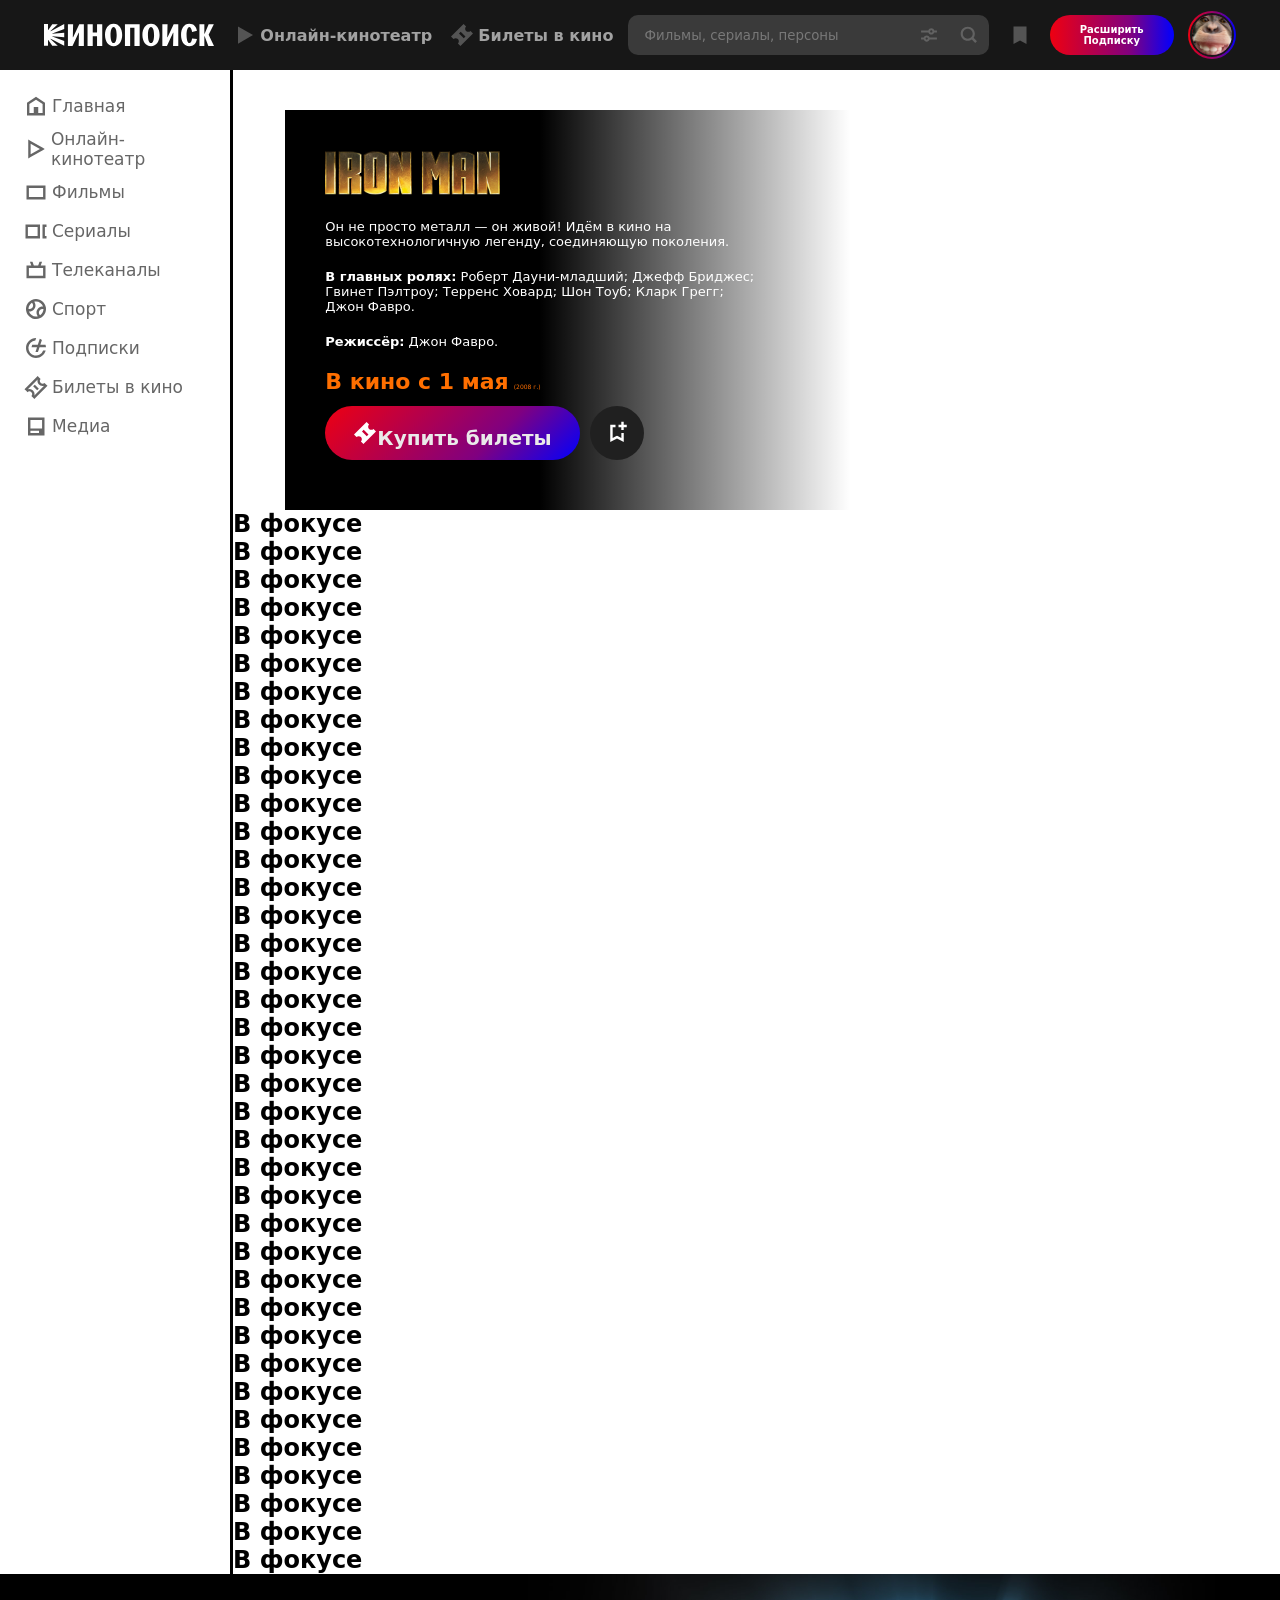
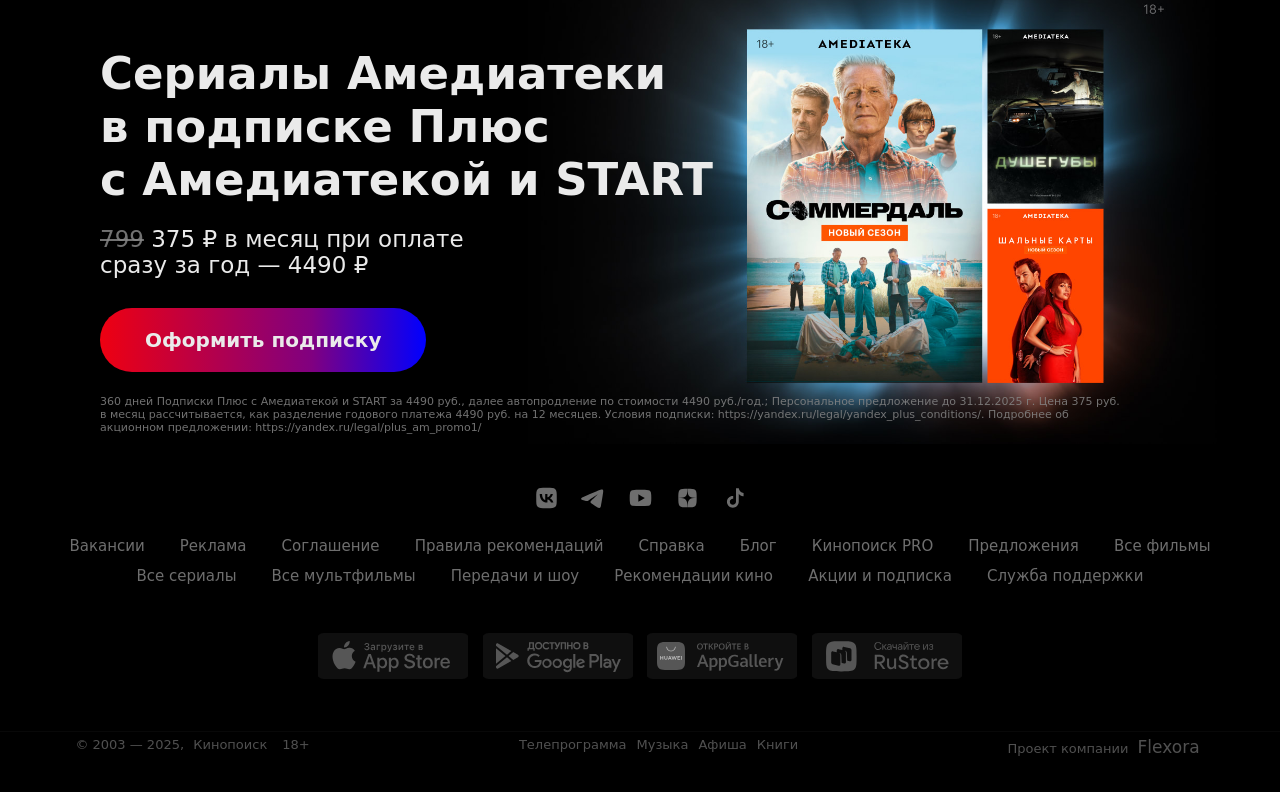
==== backend/static/index.html @ 656b6469 "Первый релиз" ====
<!DOCTYPE html>
<html lang="ru">
    <head>
        <meta charset="UTF-8">
        <link rel="stylesheet" href="../../frontend/css/h_style.css">
        <link rel="stylesheet" href="../../frontend/css/f_style.css">
        <link rel="stylesheet" href="../../frontend/css/m_style.css">
        <title>Flexora cinema</title>
    </head>
    <body>
        <div class="header">
            <header>
                <a href="player.html" class="h_btn"><img src="../../frontend/assets/logo_kino.svg" class="h_logo"></a>

                <a href="#" class="h_btn">
                    <div class="h_btn_img_ico" style=" --icon-path: url('../../frontend/assets/treug.svg')"></div> 

                    <b>Онлайн-кинотеатр</b>
                </a>
                <a href="#" class="h_btn">
                    <div class="h_btn_img_ico" style=" --icon-path: url('../../frontend/assets/bilet.svg')"></div> 
                    <b>Билеты в кино</b>
                </a>

                <div class="h_search">

                    <input type="text" class="h_search_input" placeholder="Фильмы, сериалы, персоны">

                    <div class="h_search_btn">
                        <a href="#" class="h_search_setting_btn"> <div class="h_btn_img_ico" style=" --icon-path: url('../../frontend/assets/settings_ico.svg')"></div> </a>
                        <button class="h_search_btn_btn"><div class="h_btn_img_ico" style=" --icon-path: url('../../frontend/assets/search_ico.svg')"></div> </button>
                    </div>

                </div>

                <a href="#" class="h_btn">
                    <div class="h_btn_img_ico" style=" --icon-path: url('../../frontend/assets/banner.svg')"></div> 
                </a>
                <a href="#" class="h_btn_sub" id="h_btn_sub">
                    <b>Расширить<br>
                    Подписку</b>
                </a>
                <a href="#" class="h_btn" id="h_btn_user">
                    <img src="../../frontend/assets/user_logo.jpg" class="h_btn_user_logo">
                </a>
            </header>
        </div>
        
        <main>
            <aside class="m_left_buttons">
                <a href="#" class="leftbutton"><div class="m_btn_img_ico" style=" --icon-path: url('../../frontend/assets/main/L_btn_1_ico.svg')"></div>Главная</a>
                <a href="#" class="leftbutton"><div class="m_btn_img_ico" style=" --icon-path: url('../../frontend/assets/main/L_btn_2_ico.svg')"></div>Онлайн-кинотеатр</a>
                <a href="#" class="leftbutton"><div class="m_btn_img_ico" style=" --icon-path: url('../../frontend/assets/main/L_btn_3_ico.svg')"></div>Фильмы</a>
                <a href="#" class="leftbutton"><div class="m_btn_img_ico" style=" --icon-path: url('../../frontend/assets/main/L_btn_4_ico.svg')"></div>Сериалы</a>
                <a href="#" class="leftbutton"><div class="m_btn_img_ico" style=" --icon-path: url('../../frontend/assets/main/L_btn_5_ico.svg')"></div>Телеканалы</a>
                <a href="#" class="leftbutton"><div class="m_btn_img_ico" style=" --icon-path: url('../../frontend/assets/main/L_btn_6_ico.svg')"></div>Спорт</a>
                <a href="#" class="leftbutton"><div class="m_btn_img_ico" style=" --icon-path: url('../../frontend/assets/main/L_btn_7_ico.svg')"></div>Подписки</a>
                <a href="#" class="leftbutton"><div class="m_btn_img_ico" style=" --icon-path: url('../../frontend/assets/main/L_btn_8_ico.svg')"></div>Билеты в кино</a>
                <a href="#" class="leftbutton"><div class="m_btn_img_ico" style=" --icon-path: url('../../frontend/assets/main/L_btn_9_ico.svg')"></div>Медиа</a>
            </aside>
            <div class="main">
                <hr class="zaglushka">
                

                <div class="m_trailer_content">
                    <video class="video_bg" src="../../frontend/assets/main/video/Iron+Man+_+Железный+человек+1+(Трейлер).mp4" muted autoplay loop playsinline></video>
                    <div>
                        <img src="../../frontend/assets/main/жч_logo.png">
                        <p>Он не просто металл — он живой! Идём в кино на высокотехнологичную легенду, соединяющую поколения.</p>
                        <p><b>В главных ролях:</b> Роберт Дауни‑младший;
                            Джефф Бриджес;
                            Гвинет Пэлтроу;
                            Терренс Ховард;
                            Шон Тоуб;
                            Кларк Грегг;
                            Джон Фавро.</p>
                            <p><b>Режиссёр:</b> Джон Фавро.</p>
                        <div class="m_trailer_bottom_content">
                            <div>
                                <b>В кино с 1 мая</b>
                                <p>(2008 г.)</p>
                            </div>
                            <div>
                                <a href="#" class="m_btn_sub"><img src="../../frontend/assets/bilet.svg"><b>Купить билеты</b></a>
                                <a href="#" class="m_btn_favourites"><img src="../../frontend/assets/main/избранное.svg"></a>
                            </div>
                            
                        </div>
                    </div>
                </div>
                <h2>В фокусе</h2>
                <h2>В фокусе</h2>

                <h2>В фокусе</h2>
                <h2>В фокусе</h2>
                <h2>В фокусе</h2>
                <h2>В фокусе</h2>
                <h2>В фокусе</h2>
                <h2>В фокусе</h2>
                <h2>В фокусе</h2>
                <h2>В фокусе</h2>

                <h2>В фокусе</h2>
                <h2>В фокусе</h2>
                <h2>В фокусе</h2>
                <h2>В фокусе</h2>
                <h2>В фокусе</h2>
                <h2>В фокусе</h2>
                <h2>В фокусе</h2>

                <h2>В фокусе</h2>
                <h2>В фокусе</h2>
                <h2>В фокусе</h2>
                <h2>В фокусе</h2>
                <h2>В фокусе</h2>
                <h2>В фокусе</h2>
                <h2>В фокусе</h2>

                <h2>В фокусе</h2>
                <h2>В фокусе</h2>


















                <h2>В фокусе</h2><h2>В фокусе</h2><h2>В фокусе</h2><h2>В фокусе</h2><h2>В фокусе</h2><h2>В фокусе</h2><h2>В фокусе</h2>
                <h2>В фокусе</h2>














                <h2>В фокусе</h2><h2>В фокусе</h2><h2>В фокусе</h2><h2>В фокусе</h2>
            </div>

        </main>
        <footer>
            <div class="f_poster">
                <div class="f_need_for_poster">
                    <div class="f_div_poster">
                        <h1>Сериалы&nbsp;Амедиатеки в&nbsp;подпиcке&nbsp;Плюс с&nbsp;Амедиатекой&nbsp;и&nbsp;START</h1>
                        <p><s>799</s> 375 ₽ в месяц при оплате сразу за год — 4490 ₽</p>
                    </div>
                    <a href="#" class="f_btn_sub" >
                        <b>Оформить подписку</b>
                    </a>
                </div>
                
                <img src="../../frontend/assets/f_image_main.jpg">
                <p>
                    360 дней Подписки Плюс с Амедиатекой и START за 4490 руб., далее автопродление по стоимости 4490 руб./год.; Персональное предложение до 31.12.2025 г. Цена 375 руб. в месяц рассчитывается, как разделение годового платежа 4490 руб. на 12 месяцев. Условия подписки: https://yandex.ru/legal/yandex_plus_conditions/. Подробнее об акционном предложении: https://yandex.ru/legal/plus_am_promo1/
                </p>
            </div>
            <div class="f_social_btns">
                <a href="#" class="f_social_btn"><div class="f_btn_img_ico" style=" --icon-path: url('../../frontend/assets/ico_vk.svg')"></div></a>
                <a href="#" class="f_social_btn"><div class="f_btn_img_ico" style=" --icon-path: url('../../frontend/assets/ico_tg.svg')"></div></a>
                <a href="#" class="f_social_btn"><div class="f_btn_img_ico" style=" --icon-path: url('../../frontend/assets/ico_yt.svg')"></div></a>
                <a href="#" class="f_social_btn"><div class="f_btn_img_ico" style=" --icon-path: url('../../frontend/assets/ico_dz.svg')"></div></a>
                <a href="#" class="f_social_btn"><div class="f_btn_img_ico" style=" --icon-path: url('../../frontend/assets/ico_tt.svg')"></div></a>
            </div>
            <div class="f_menu_btns">
                <a href="" class="f_menu_btn">Вакансии</a>
                <a href="" class="f_menu_btn">Реклама</a>
                <a href="" class="f_menu_btn">Соглашение</a>
                <a href="" class="f_menu_btn">Правила рекомендаций</a>
                <a href="" class="f_menu_btn">Справка</a>
                <a href="" class="f_menu_btn">Блог</a>
                <a href="" class="f_menu_btn">Кинопоиск PRO</a>
                <a href="" class="f_menu_btn">Предложения</a>
                <a href="" class="f_menu_btn">Все фильмы</a>
                <a href="" class="f_menu_btn">Все сериалы</a>
                <a href="" class="f_menu_btn">Все мультфильмы</a>
                <a href="" class="f_menu_btn">Передачи и шоу</a>
                <a href="" class="f_menu_btn">Рекомендации кино</a>
                <a href="" class="f_menu_btn">Акции и подписка</a>
                <a href="" class="f_menu_btn">Служба поддержки</a>
            </div>
            <div class="f_download_apps">
                <a href="" class="f_download_app"><div class="f_btn_app_ico" style=" --icon-path: url('../../frontend/assets/download_apps/appstore.svg')"></div></a>
                <a href="" class="f_download_app"><div class="f_btn_app_ico" style=" --icon-path: url('../../frontend/assets/download_apps/playmacket.svg')"></div></a>
                <a href="" class="f_download_app"><div class="f_btn_app_ico" style=" --icon-path: url('../../frontend/assets/download_apps/huawei.svg')"></div></a>
                <a href="" class="f_download_app"><div class="f_btn_app_ico" style=" --icon-path: url('../../frontend/assets/download_apps/rustore.svg')"></div></a>
            </div>

            <div class="f_down_text_info">
                <div class="f_text_info">
                    <p>© 2003 — 2025, <a href="#">Кинопоиск</a></p>
                    
                    <p>18+</p>
                </div>
                <div class="f_text_info">
                    <a href="#">Телепрограмма</a>
                    <a href="#">Музыка</a>
                    <a href="#">Афиша</a>
                    <a href="#">Книги</a>
                </div>
                <div class="f_text_info">
                    <p>Проект компании <a href="#" id="Flexora">Flexora</a></p>
                </div>
            </div>
        </footer>
        <script src="http://mihailmaximov.ru/projects/snow/snowfall2020.js"></script>
    </body>
</html>
---- frontend/css/h_style.css ----
* {
    margin: 0;
    padding: 0;
    font-family: system-ui, -apple-system, BlinkMacSystemFont, 'Segoe UI', Roboto, Oxygen, Ubuntu, Cantarell, 'Open Sans', 'Helvetica Neue', sans-serif;
}

.h_logo {
    width: 170px;
    height:fit-content;
}
.header {
    position: fixed;
    display: flex;
    width: 100%;
    background-color: rgb(23, 23, 23);
    justify-content: center;
    z-index: 10;
}
header {
    max-width: 1280px;
    display: flex;
    width: 100%;
    padding: 15px 37px;
    align-items: center;
    justify-content: space-around;
    height: 40px;
}

.h_btn {
    display: flex;
    color: rgba(255, 255, 255, .6);
    text-decoration: none;
    align-items: center;
    /* padding: 10px; */
    transition: all 0.3s ease;

}
.h_btn:hover {
    color: rgb(241, 241, 241);
}

.h_btn:focus {
    color: rgb(241, 241, 241);
}
.h_btn_img_ico {
    width: 20px;
    height: 20px;
    background-color: rgba(125, 125, 125, 0.6);
    mask-image: var(--icon-path);
    mask-size: auto;
    mask-repeat: no-repeat;
    mask-position: center;
    transition: all 0.3s ease;
    padding: 6px;
}
.h_btn_img_ico:hover {
    background-color: rgb(57, 57, 57);
}
.h_btn:hover .h_btn_img_ico{
    background-color: rgb(241, 241, 241);
}

#h_btn_sub {
    /* background-color: rgb(54, 54, 54); */
    background: linear-gradient(90deg,red -10%, purple 65%, blue );
    width: auto;
    height: 28px;
    border-radius: 1000px;
    padding: 6px 30px;
    text-align: center;
    font-size: 10px;
    /* margin: 0 10px 0 10px; */
}
.h_btn_sub {
    display: flex;
    color: rgb(255, 255, 255);;
    text-decoration: none;
    align-items: center;
    /* padding: 10px; */
    transition: all 0.03s ease-in-out;
}
.h_btn_sub:hover {
    transform: scale(1.05);
}
.h_btn_sub:focus {
    transform: scale(1.05);
}
.h_btn_user_logo {
    width: 40px;
    height: 40px;
    object-fit: cover;
    border-radius: 100%;
    border: 2.5px solid rgb(23, 23, 23);
    /* border-image: linear-gradient(to right, purple, blue ) 1; */
}
#h_btn_user {
    background-color: rgb(255, 255, 255);
    border-radius: 100px;
    border-radius: 100%;
    border: 2.5px dashed transparent;
    background: linear-gradient(90deg,red -10%, purple 65%, blue ) border-box;
    
}
.h_search {
    display: flex;
    background-color: rgb(58, 58, 58);
    border-radius: 10px;
    width: 30%;
    height: 40px;
    align-items: center;
    transition: all 0.3s ease;
}

.h_search_input {
    padding: 7px;
    border: none;
    outline: none;
    background: none;
    height: 20px;
    width: 100%;
    margin-left: 10px;
}

.h_search_input::placeholder {
    color: rgb(120, 120, 120);
    opacity: 1;
}

.h_search:hover {
    background-color: rgb(238, 238, 238);
}

.h_search:has(.h_search_input:focus){
    background-color: rgb(238, 238, 238);
}

.h_search_btn {
    display: flex;
    align-items: center;
}

.h_search_setting_btn {
    display: flex;
    align-items: center;
    padding: 4px;
}

.h_search_btn_btn {
    display: flex;
    align-items: center;
    background: none;
    border: none;
    padding: 4px;
    cursor: pointer;
}

/* header animation */
---- frontend/css/f_style.css ----
footer {
    background-color: black;
    max-width: 1280px;
    margin-left: auto;
    margin-right: auto;
}
.f_poster {
    display: flex;
    position: relative;
    color: rgb(234, 234, 234);
    margin-left: 100px;
    justify-content: flex-start;
    height: 500px;
}
.f_poster img {
    height: 470px;
    position: absolute;
    right: 0;
    top: 0;
}
.f_div_poster{
    z-index: 1;
    top: 50px;
    max-width: 400px;
}
.f_div_poster h1 {
    font-size: 45px;
}
.f_div_poster p {
    margin-top: 20px;
    font-size: 23px;
}
.f_btn_sub {
    line-height: 0%;
    z-index: 1;
    background: linear-gradient(90deg,red -10%, purple 65%, blue );
    padding: 32px 45px;
    color: rgb(234, 234, 234);
    text-decoration: none;
    border-radius: 500px;
    font-size: 20px;
    margin-top: 30px;
    width: fit-content;
    text-align: center;
    transition: all 0.2s ease;
}

.f_btn_sub:hover {
    scale: 1.05;
}

.f_need_for_poster {
    display: flex;
    flex-direction: column;
    height: 470px;
    justify-content: center;
}

.f_poster > p {
    position: absolute;
    bottom: 40px;
    color: rgba(135, 135, 135, 0.84);
    margin-right: 160px;
    font-size: 11px;
}

.f_div_poster p s {
     color: rgba(135, 135, 135, 0.84);
}
.f_social_btns {
    display: flex;
    justify-content: center;
}
.f_btn_img_ico {
    width: 35px;
    height: 35px;
    background-color: rgba(183, 183, 183, 0.6);
    mask-image: var(--icon-path);
    mask-size: 27px;
    mask-repeat: no-repeat;
    mask-position: center;
    transition: all 0.3s ease;
    padding: 6px;
}
.f_btn_img_ico:hover {
    background-color: rgba(255, 255, 255, 0.667);

}
.f_menu_btns {
    text-align: center;
    margin: 10px 4% 20px 4%;
}
.f_menu_btn {
    font-size: 15px;
    line-height: 30px;
    font-weight: 500;
    margin: 15px;
    padding-top: 10px;
    /* text-decoration: none; */
    text-decoration: wavy;
    color: rgba(183, 183, 183, 0.6);
    transition: all 0.3s ease;
}
.f_menu_btn:hover {
    color: rgba(255, 255, 255, 0.667);
}
.f_download_apps {
    display: flex;
    justify-content: center;
    padding: 20px 30px 50px 30px;
    border-bottom: 0.6px solid rgba(27, 27, 27, 0.315);
}

.f_download_app {
    margin: 0 0.6%;
}

.f_btn_app_ico {
    width: 150px;
    height: 50px;
    background-color: rgba(219, 219, 219, 0.881);
    mask-image: var(--icon-path);
    mask-size: auto;
    mask-repeat: no-repeat;
    mask-position: center;
    transition: all 0.3s ease;
}
.f_btn_app_ico:hover {
    background-color: rgb(255, 255, 255);
}
.f_down_text_info {
    display: flex;
    justify-content: space-between;
    padding: 0 5.5%;
    padding-bottom: 30px;
}
.f_text_info {
    display: flex;
}
.f_text_info p {
    font-weight: 500;
    font-size: 13px;
    color: rgba(255, 255, 255, 0.315);
    padding: 5px;
}
.f_text_info a {
    font-weight: 500;
    font-size: 13px;
    color: rgba(255, 255, 255, 0.315);
    text-decoration: none;
    padding: 5px;
}
.f_text_info a:hover {
    transition: all 0.3s ease;
    color: rgba(255, 255, 255, 0.667);
}
#Flexora {
    font-size: 17px;
}
---- frontend/css/m_style.css ----
main {
    padding-top: 70px;
    max-width: 1280px;
    margin-left: auto;
    margin-right: auto;
}
.main {
    border-left: solid 3px black;
    margin-left: 230px;
}
.m_left_buttons {
    display: flex;
    position: fixed;
    flex-direction: column;
    height: auto;
    padding: 20px;
    width: 190px;
}
.leftbutton{
    display: flex;
    align-items: center;
    justify-content: start;
    text-decoration: none;
    color: rgba(0, 0, 0, 0.6);
    font-weight: 500;
    font-size: 17px;
    padding-bottom: 7px;
    transition: all 0.3s ease;
}

.m_btn_img_ico {
    width: 20px;
    height: 20px;
    background-color: rgba(0, 0, 0, 0.6);
    mask-image: var(--icon-path);
    mask-size: auto;
    mask-repeat: no-repeat;
    mask-position: center;
    transition: all 0.3s ease;
    padding: 6px;
}
.leftbutton:hover .m_btn_img_ico {
    background-color: rgb(0, 0, 0);
}
.leftbutton:hover {
    
    color: rgb(0, 0, 0);
}

.m_trailer_content {
    position: relative;
    width: 90%;
    height: 400px;
    overflow: hidden;
    color: white;
    background: linear-gradient(90deg, black 27%, rgba(255, 255, 255, 0) 60%) border-box;
    margin: 40px auto 0 auto;
}

.zaglushka {
    background-color: rgba(255, 255, 196, 0);
    border: none;
}

.m_trailer_content > div > img {
    height: 45px;
    margin-bottom: 20px;
}

.m_trailer_content > div {
    margin: 40px 50% 40px 40px;
    text-wrap: inherit;
}

.m_trailer_content > div > p {
    margin-bottom: 20px;
    font-size: 13px;
    color: white;
}

.video_bg {
    position: absolute;
    top: -17.5%;
    right: -20%;
    height: 135%;
    z-index: -1;
}

.m_trailer_bottom_content > div {
    display: flex;
    align-items: end;
}

.m_trailer_bottom_content > div > b {
    color: rgb(255, 111, 0);
    font-size: 22px;
}

.m_trailer_bottom_content > div > p {
    color: rgb(255, 111, 0);
    font-size: 6px;
    margin: 0 0 4px 5px;
}

.m_btn_sub {
    line-height: 0%;
    z-index: 1;
    background: linear-gradient(135deg,red -10%, purple 65%, blue );
    padding: 15px 28px;
    color: rgb(234, 234, 234);
    text-decoration: none;
    border-radius: 500px;
    font-size: 20px;
    margin-top: 12px;
    width: fit-content;
    text-align: center;
    transition: all 0.2s ease;
    margin-right: 10px;
}

.m_btn_sub:hover {
    scale: 1.05;
    background: linear-gradient(135deg,rgb(225, 1, 1) -10%, rgb(98, 0, 98) 65%, rgb(0, 0, 225) );
}

.m_btn_favourites {
    line-height: 0%;
    z-index: 1;
    background-color: rgb(32, 32, 32);
    padding: 15px 15px;
    color: rgb(234, 234, 234);
    text-decoration: none;
    border-radius: 500px;
    font-size: 20px;
    margin-top: 12px;
    width: fit-content;
    text-align: center;
    transition: all 0.2s ease;
}

.m_btn_favourites:hover {
    scale: 1.05;
    background-color: rgb(50, 50, 50);
}
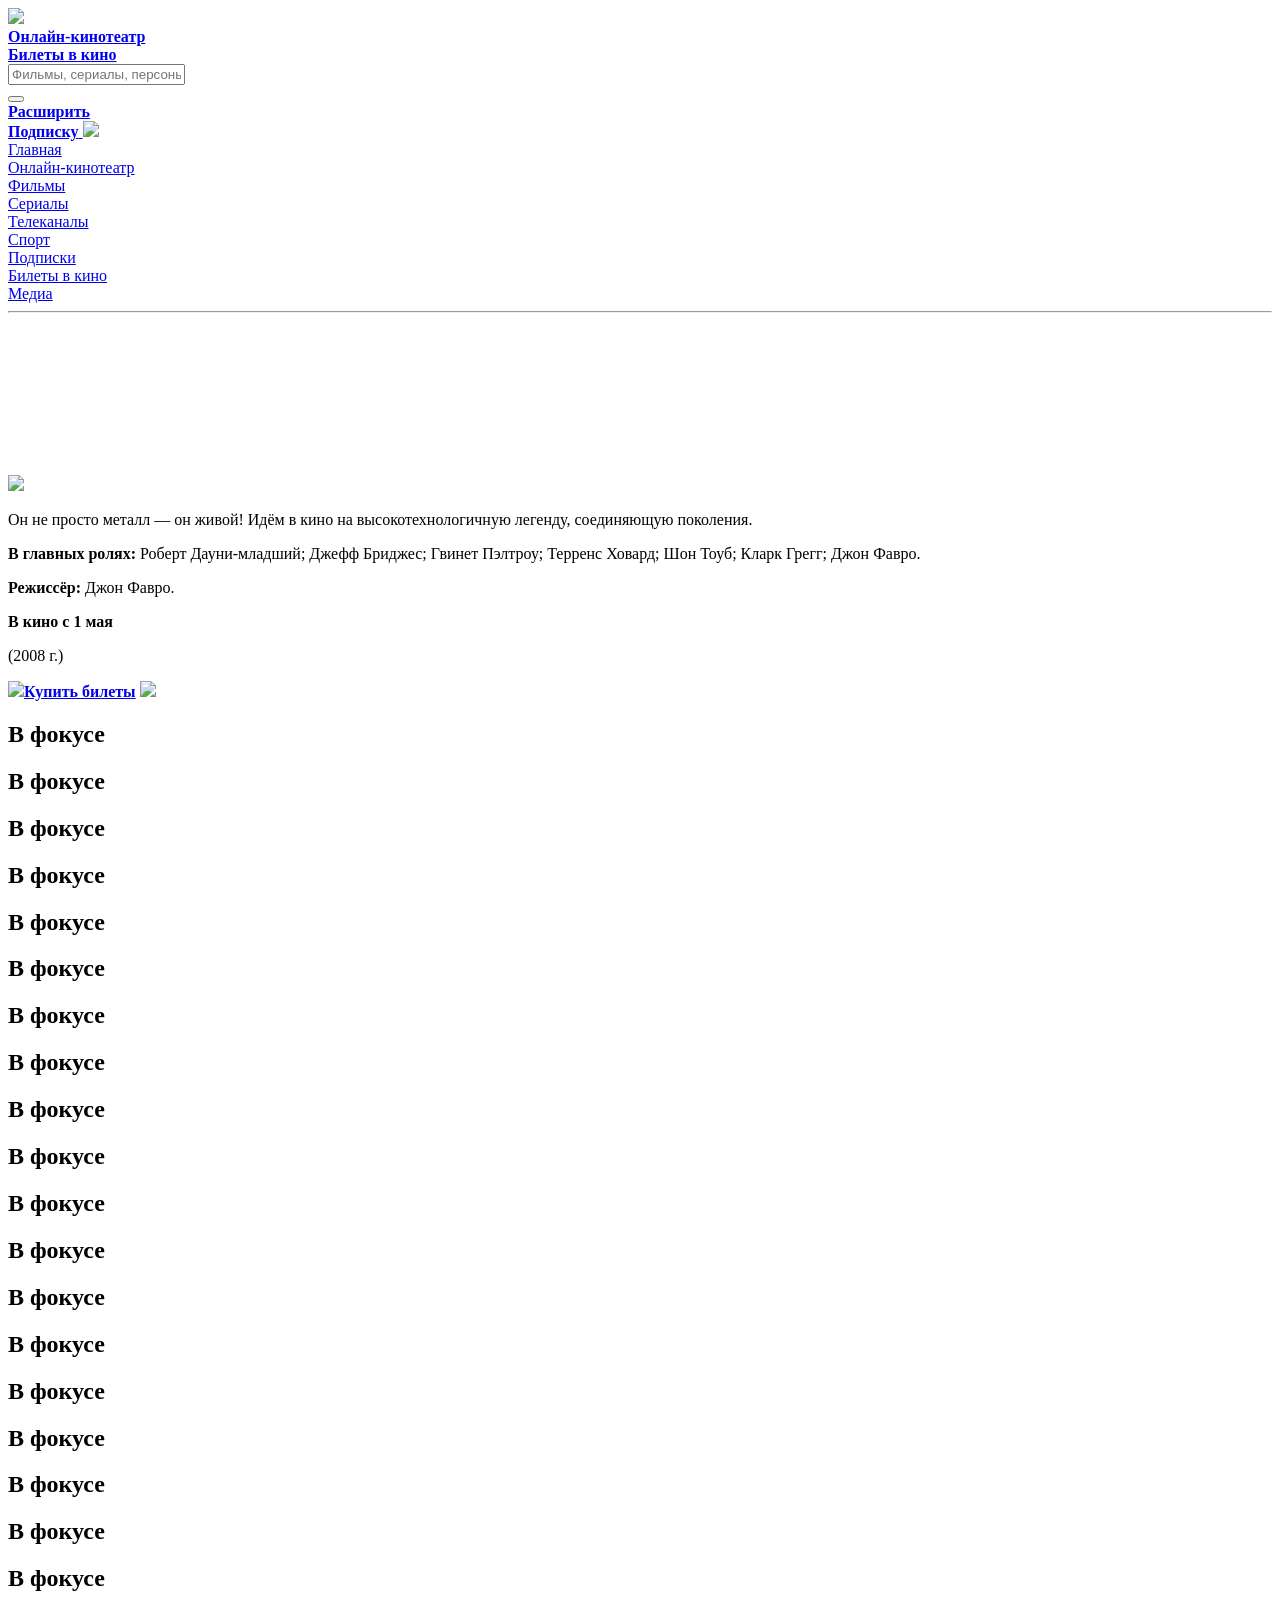
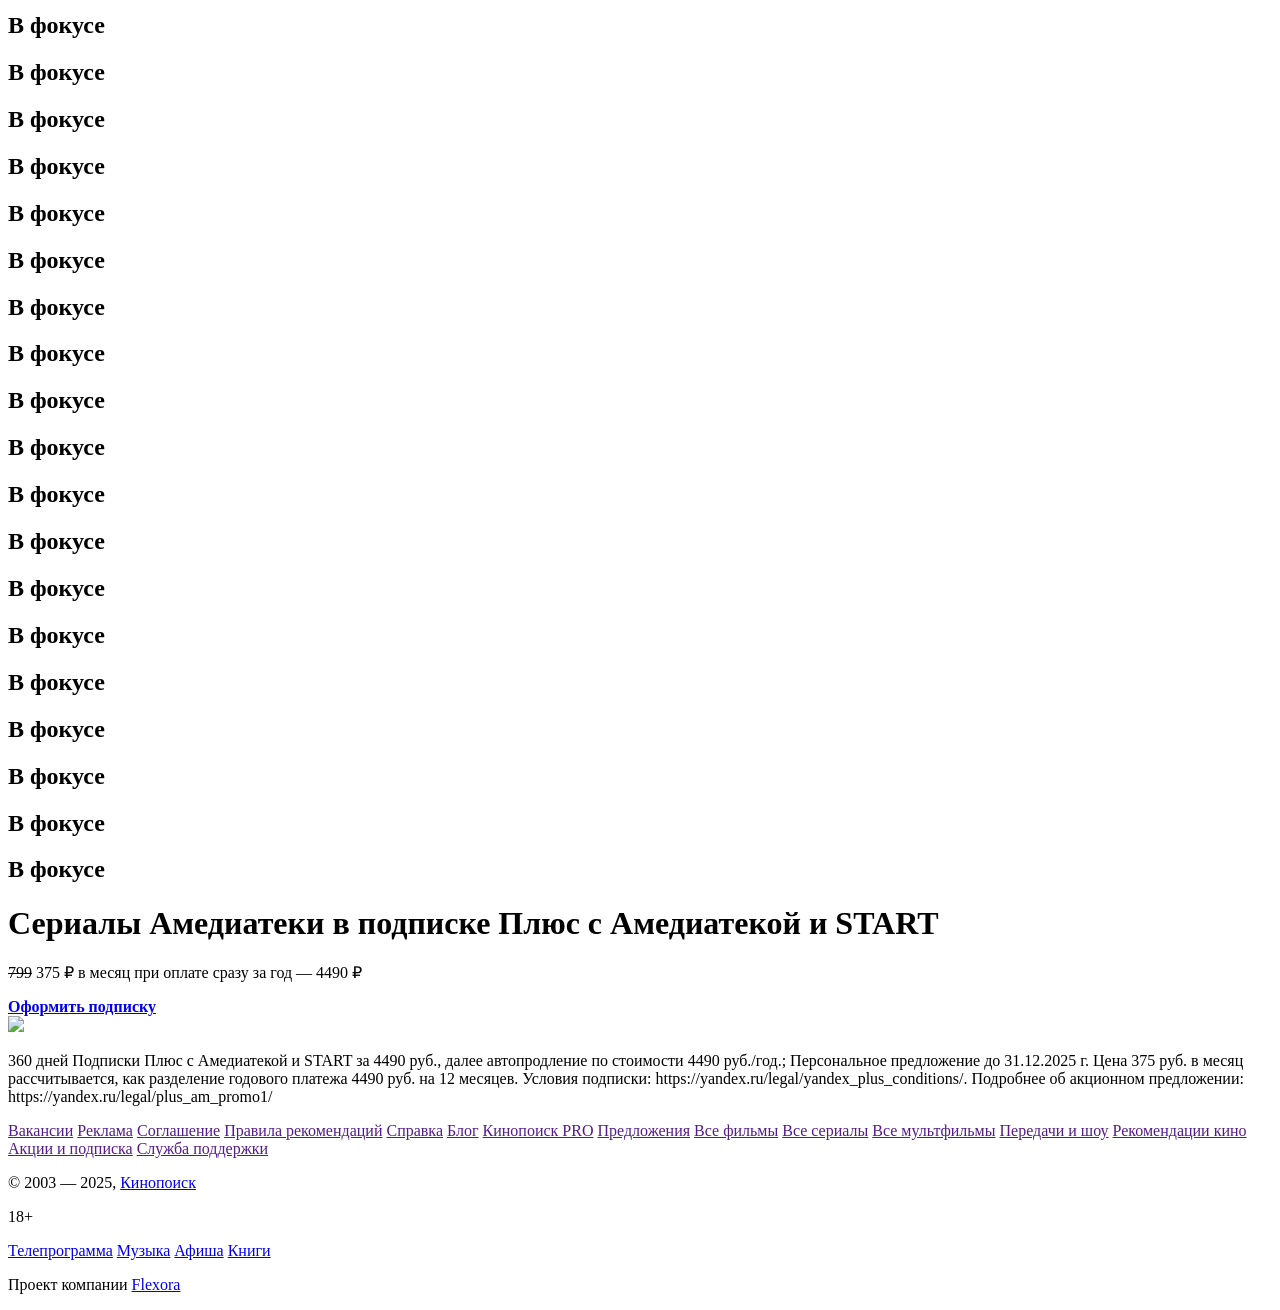
==== commit 88469913: "Добавление путей handlers для главной страницы" ====
--- a/backend/static/index.html
+++ b/backend/static/index.html
@@ -2,23 +2,23 @@
 <html lang="ru">
     <head>
         <meta charset="UTF-8">
-        <link rel="stylesheet" href="../../frontend/css/h_style.css">
-        <link rel="stylesheet" href="../../frontend/css/f_style.css">
-        <link rel="stylesheet" href="../../frontend/css/m_style.css">
+        <link rel="stylesheet" href="/static/css/h_style.css">
+        <link rel="stylesheet" href="/static/css/f_style.css">
+        <link rel="stylesheet" href="/static/css/m_style.css">
         <title>Flexora cinema</title>
     </head>
     <body>
         <div class="header">
             <header>
-                <a href="player.html" class="h_btn"><img src="../../frontend/assets/logo_kino.svg" class="h_logo"></a>
+                <a href="/watch/film/" class="h_btn"><img src="/static/assets/logo_kino.svg" class="h_logo"></a>
 
                 <a href="#" class="h_btn">
-                    <div class="h_btn_img_ico" style=" --icon-path: url('../../frontend/assets/treug.svg')"></div> 
+                    <div class="h_btn_img_ico" style=" --icon-path: url('/static/assets/treug.svg')"></div> 
 
                     <b>Онлайн-кинотеатр</b>
                 </a>
                 <a href="#" class="h_btn">
-                    <div class="h_btn_img_ico" style=" --icon-path: url('../../frontend/assets/bilet.svg')"></div> 
+                    <div class="h_btn_img_ico" style=" --icon-path: url('/static/assets/bilet.svg')"></div> 
                     <b>Билеты в кино</b>
                 </a>
 
@@ -27,45 +27,45 @@
                     <input type="text" class="h_search_input" placeholder="Фильмы, сериалы, персоны">
 
                     <div class="h_search_btn">
-                        <a href="#" class="h_search_setting_btn"> <div class="h_btn_img_ico" style=" --icon-path: url('../../frontend/assets/settings_ico.svg')"></div> </a>
-                        <button class="h_search_btn_btn"><div class="h_btn_img_ico" style=" --icon-path: url('../../frontend/assets/search_ico.svg')"></div> </button>
+                        <a href="#" class="h_search_setting_btn"> <div class="h_btn_img_ico" style=" --icon-path: url('/static/assets/settings_ico.svg')"></div> </a>
+                        <button class="h_search_btn_btn"><div class="h_btn_img_ico" style=" --icon-path: url('/static/assets/search_ico.svg')"></div> </button>
                     </div>
 
                 </div>
 
                 <a href="#" class="h_btn">
-                    <div class="h_btn_img_ico" style=" --icon-path: url('../../frontend/assets/banner.svg')"></div> 
+                    <div class="h_btn_img_ico" style=" --icon-path: url('/static/assets/banner.svg')"></div> 
                 </a>
                 <a href="#" class="h_btn_sub" id="h_btn_sub">
                     <b>Расширить<br>
                     Подписку</b>
                 </a>
                 <a href="#" class="h_btn" id="h_btn_user">
-                    <img src="../../frontend/assets/user_logo.jpg" class="h_btn_user_logo">
+                    <img src="/static/assets/user_logo.jpg" class="h_btn_user_logo">
                 </a>
             </header>
         </div>
         
         <main>
             <aside class="m_left_buttons">
-                <a href="#" class="leftbutton"><div class="m_btn_img_ico" style=" --icon-path: url('../../frontend/assets/main/L_btn_1_ico.svg')"></div>Главная</a>
-                <a href="#" class="leftbutton"><div class="m_btn_img_ico" style=" --icon-path: url('../../frontend/assets/main/L_btn_2_ico.svg')"></div>Онлайн-кинотеатр</a>
-                <a href="#" class="leftbutton"><div class="m_btn_img_ico" style=" --icon-path: url('../../frontend/assets/main/L_btn_3_ico.svg')"></div>Фильмы</a>
-                <a href="#" class="leftbutton"><div class="m_btn_img_ico" style=" --icon-path: url('../../frontend/assets/main/L_btn_4_ico.svg')"></div>Сериалы</a>
-                <a href="#" class="leftbutton"><div class="m_btn_img_ico" style=" --icon-path: url('../../frontend/assets/main/L_btn_5_ico.svg')"></div>Телеканалы</a>
-                <a href="#" class="leftbutton"><div class="m_btn_img_ico" style=" --icon-path: url('../../frontend/assets/main/L_btn_6_ico.svg')"></div>Спорт</a>
-                <a href="#" class="leftbutton"><div class="m_btn_img_ico" style=" --icon-path: url('../../frontend/assets/main/L_btn_7_ico.svg')"></div>Подписки</a>
-                <a href="#" class="leftbutton"><div class="m_btn_img_ico" style=" --icon-path: url('../../frontend/assets/main/L_btn_8_ico.svg')"></div>Билеты в кино</a>
-                <a href="#" class="leftbutton"><div class="m_btn_img_ico" style=" --icon-path: url('../../frontend/assets/main/L_btn_9_ico.svg')"></div>Медиа</a>
+                <a href="#" class="leftbutton"><div class="m_btn_img_ico" style=" --icon-path: url('/static/assets/main/L_btn_1_ico.svg')"></div>Главная</a>
+                <a href="#" class="leftbutton"><div class="m_btn_img_ico" style=" --icon-path: url('/static/assets/main/L_btn_2_ico.svg')"></div>Онлайн-кинотеатр</a>
+                <a href="#" class="leftbutton"><div class="m_btn_img_ico" style=" --icon-path: url('/static/assets/main/L_btn_3_ico.svg')"></div>Фильмы</a>
+                <a href="#" class="leftbutton"><div class="m_btn_img_ico" style=" --icon-path: url('/static/assets/main/L_btn_4_ico.svg')"></div>Сериалы</a>
+                <a href="#" class="leftbutton"><div class="m_btn_img_ico" style=" --icon-path: url('/static/assets/main/L_btn_5_ico.svg')"></div>Телеканалы</a>
+                <a href="#" class="leftbutton"><div class="m_btn_img_ico" style=" --icon-path: url('/static/assets/main/L_btn_6_ico.svg')"></div>Спорт</a>
+                <a href="#" class="leftbutton"><div class="m_btn_img_ico" style=" --icon-path: url('/static/assets/main/L_btn_7_ico.svg')"></div>Подписки</a>
+                <a href="#" class="leftbutton"><div class="m_btn_img_ico" style=" --icon-path: url('/static/assets/main/L_btn_8_ico.svg')"></div>Билеты в кино</a>
+                <a href="#" class="leftbutton"><div class="m_btn_img_ico" style=" --icon-path: url('/static/assets/main/L_btn_9_ico.svg')"></div>Медиа</a>
             </aside>
             <div class="main">
                 <hr class="zaglushka">
                 
 
                 <div class="m_trailer_content">
-                    <video class="video_bg" src="../../frontend/assets/main/video/Iron+Man+_+Железный+человек+1+(Трейлер).mp4" muted autoplay loop playsinline></video>
+                    <video class="video_bg" src="/static/assets/main/video/Iron+Man+_+Железный+человек+1+(Трейлер).mp4" muted autoplay loop playsinline></video>
                     <div>
-                        <img src="../../frontend/assets/main/жч_logo.png">
+                        <img src="/static/assets/main/жч_logo.png">
                         <p>Он не просто металл — он живой! Идём в кино на высокотехнологичную легенду, соединяющую поколения.</p>
                         <p><b>В главных ролях:</b> Роберт Дауни‑младший;
                             Джефф Бриджес;
@@ -81,8 +81,8 @@
                                 <p>(2008 г.)</p>
                             </div>
                             <div>
-                                <a href="#" class="m_btn_sub"><img src="../../frontend/assets/bilet.svg"><b>Купить билеты</b></a>
-                                <a href="#" class="m_btn_favourites"><img src="../../frontend/assets/main/избранное.svg"></a>
+                                <a href="#" class="m_btn_sub"><img src="/static/assets/bilet.svg"><b>Купить билеты</b></a>
+                                <a href="#" class="m_btn_favourites"><img src="/static/assets/main/избранное.svg"></a>
                             </div>
                             
                         </div>
@@ -168,17 +168,17 @@
                     </a>
                 </div>
                 
-                <img src="../../frontend/assets/f_image_main.jpg">
+                <img src="/static/assets/f_image_main.jpg">
                 <p>
                     360 дней Подписки Плюс с Амедиатекой и START за 4490 руб., далее автопродление по стоимости 4490 руб./год.; Персональное предложение до 31.12.2025 г. Цена 375 руб. в месяц рассчитывается, как разделение годового платежа 4490 руб. на 12 месяцев. Условия подписки: https://yandex.ru/legal/yandex_plus_conditions/. Подробнее об акционном предложении: https://yandex.ru/legal/plus_am_promo1/
                 </p>
             </div>
             <div class="f_social_btns">
-                <a href="#" class="f_social_btn"><div class="f_btn_img_ico" style=" --icon-path: url('../../frontend/assets/ico_vk.svg')"></div></a>
-                <a href="#" class="f_social_btn"><div class="f_btn_img_ico" style=" --icon-path: url('../../frontend/assets/ico_tg.svg')"></div></a>
-                <a href="#" class="f_social_btn"><div class="f_btn_img_ico" style=" --icon-path: url('../../frontend/assets/ico_yt.svg')"></div></a>
-                <a href="#" class="f_social_btn"><div class="f_btn_img_ico" style=" --icon-path: url('../../frontend/assets/ico_dz.svg')"></div></a>
-                <a href="#" class="f_social_btn"><div class="f_btn_img_ico" style=" --icon-path: url('../../frontend/assets/ico_tt.svg')"></div></a>
+                <a href="#" class="f_social_btn"><div class="f_btn_img_ico" style=" --icon-path: url('/static/assets/ico_vk.svg')"></div></a>
+                <a href="#" class="f_social_btn"><div class="f_btn_img_ico" style=" --icon-path: url('/static/assets/ico_tg.svg')"></div></a>
+                <a href="#" class="f_social_btn"><div class="f_btn_img_ico" style=" --icon-path: url('/static/assets/ico_yt.svg')"></div></a>
+                <a href="#" class="f_social_btn"><div class="f_btn_img_ico" style=" --icon-path: url('/static/assets/ico_dz.svg')"></div></a>
+                <a href="#" class="f_social_btn"><div class="f_btn_img_ico" style=" --icon-path: url('/static/assets/ico_tt.svg')"></div></a>
             </div>
             <div class="f_menu_btns">
                 <a href="" class="f_menu_btn">Вакансии</a>
@@ -198,10 +198,10 @@
                 <a href="" class="f_menu_btn">Служба поддержки</a>
             </div>
             <div class="f_download_apps">
-                <a href="" class="f_download_app"><div class="f_btn_app_ico" style=" --icon-path: url('../../frontend/assets/download_apps/appstore.svg')"></div></a>
-                <a href="" class="f_download_app"><div class="f_btn_app_ico" style=" --icon-path: url('../../frontend/assets/download_apps/playmacket.svg')"></div></a>
-                <a href="" class="f_download_app"><div class="f_btn_app_ico" style=" --icon-path: url('../../frontend/assets/download_apps/huawei.svg')"></div></a>
-                <a href="" class="f_download_app"><div class="f_btn_app_ico" style=" --icon-path: url('../../frontend/assets/download_apps/rustore.svg')"></div></a>
+                <a href="" class="f_download_app"><div class="f_btn_app_ico" style=" --icon-path: url('/static/assets/download_apps/appstore.svg')"></div></a>
+                <a href="" class="f_download_app"><div class="f_btn_app_ico" style=" --icon-path: url('/static/assets/download_apps/playmacket.svg')"></div></a>
+                <a href="" class="f_download_app"><div class="f_btn_app_ico" style=" --icon-path: url('/static/assets/download_apps/huawei.svg')"></div></a>
+                <a href="" class="f_download_app"><div class="f_btn_app_ico" style=" --icon-path: url('/static/assets/download_apps/rustore.svg')"></div></a>
             </div>
 
             <div class="f_down_text_info">
